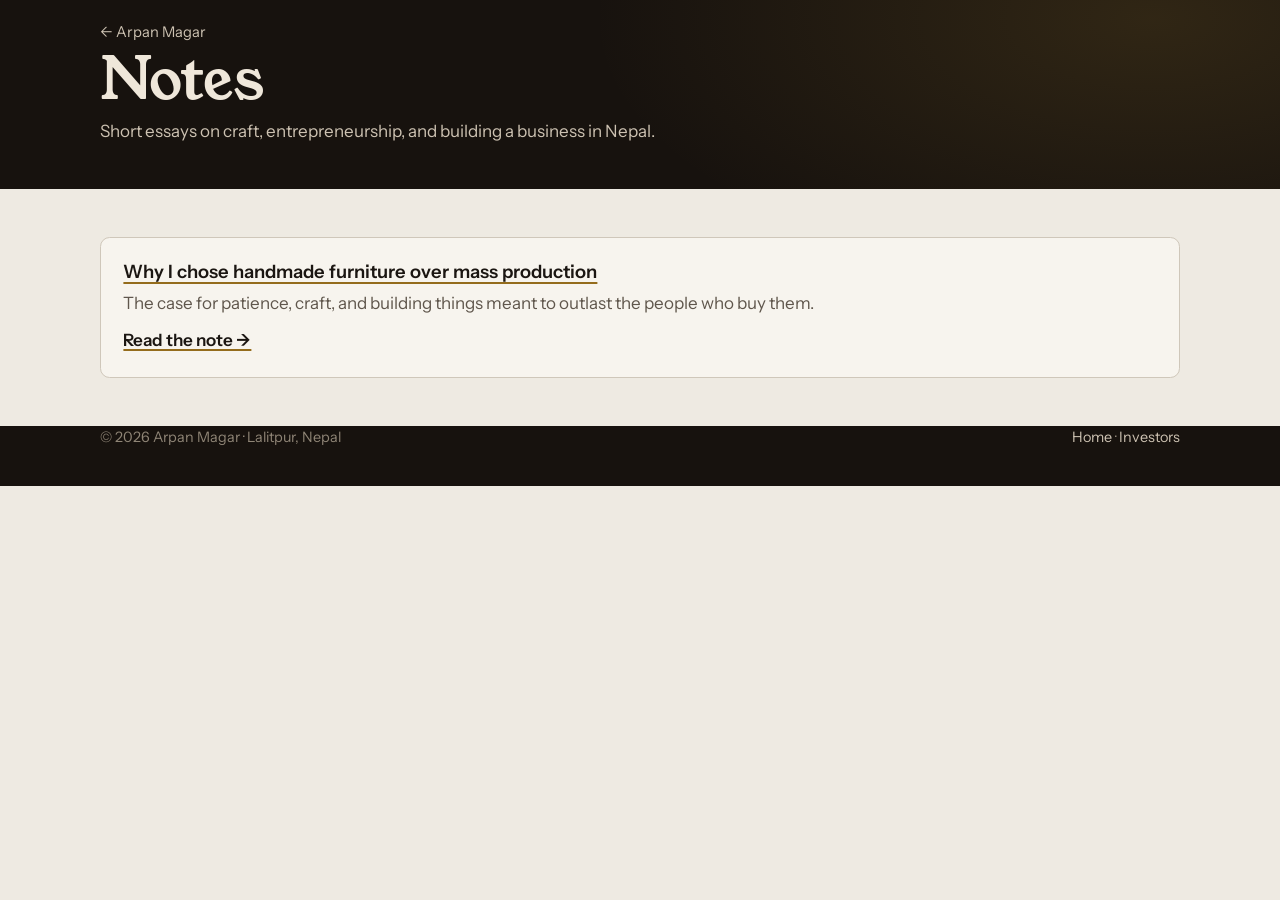
==== notes/index.html @ bc90a12a "Add investor page, Notes hub + first essay, 404 page; link from home; update sitemap and README" ====
<!DOCTYPE html>
<html lang="en">
<head>
<meta charset="utf-8">
<meta name="viewport" content="width=device-width, initial-scale=1, viewport-fit=cover">
<title>Notes · Arpan Magar</title>
<meta name="description" content="Essays by Arpan Magar, founder of Jarghaa Furniture, on craft, entrepreneurship, and building a business in Nepal.">
<link rel="canonical" href="https://jarghaa.github.io/Jarghaa-portfolio/notes/">
<meta property="og:type" content="website">
<meta property="og:title" content="Notes · Arpan Magar">
<meta property="og:description" content="Essays on craft, entrepreneurship, and building a business in Nepal.">
<meta property="og:url" content="https://jarghaa.github.io/Jarghaa-portfolio/notes/">
<meta name="theme-color" content="#17120E">
<link rel="icon" href="data:image/svg+xml,%3Csvg xmlns='http://www.w3.org/2000/svg' viewBox='0 0 64 64'%3E%3Crect width='64' height='64' rx='12' fill='%2317120E'/%3E%3Ctext x='32' y='44' font-family='Georgia,serif' font-size='34' fill='%23D2A94C' text-anchor='middle'%3EAM%3C/text%3E%3C/svg%3E">
<link rel="preconnect" href="https://fonts.googleapis.com">
<link rel="preconnect" href="https://fonts.gstatic.com" crossorigin>
<link href="https://fonts.googleapis.com/css2?family=Young+Serif&family=Instrument+Sans:wght@400;500;600&display=swap" rel="stylesheet">
<link rel="stylesheet" href="../assets/theme.css">
</head>
<body>
<header class="page-head">
  <div class="wrap">
    <p class="crumbs"><a href="../">&larr; Arpan Magar</a></p>
    <h1>Notes</h1>
    <p>Short essays on craft, entrepreneurship, and building a business in Nepal.</p>
  </div>
</header>
<main class="wrap" style="padding-top:3rem;padding-bottom:3rem">
  <ul class="post-list">
    <li>
      <h3><a href="why-handmade.html">Why I chose handmade furniture over mass production</a></h3>
      <p>The case for patience, craft, and building things meant to outlast the people who buy them.</p>
      <a href="why-handmade.html">Read the note &rarr;</a>
    </li>
  </ul>
</main>
<footer>
  <div class="wrap">
    <span>© <span id="year">2025</span> Arpan Magar · Lalitpur, Nepal</span>
    <span><a href="../">Home</a> · <a href="../invest.html">Investors</a></span>
  </div>
</footer>
<script>document.getElementById('year').textContent=new Date().getFullYear();</script>
</body>
</html>
---- assets/theme.css ----
/* Arpan Magar — portfolio theme */
:root{
  --bg:#EEEAE2;--ink:#1B1612;--mute:#5F564C;--line:#CFC7BA;--card:#F7F4EE;
  --brass:#946C1C;--wood:#6B4429;--dk:#17120E;--dk-ink:#EFE7DA;
  --serif:"Young Serif",Georgia,"Times New Roman",serif;
  --sans:"Instrument Sans",system-ui,-apple-system,"Segoe UI",sans-serif;
}
@media (prefers-color-scheme:dark){:root:not([data-theme="light"]){
  --bg:#100D0A;--ink:#EDE6DA;--mute:#A89E91;--line:#2E2720;--card:#1A1510;--brass:#D2A94C;
}}
:root[data-theme="dark"]{--bg:#100D0A;--ink:#EDE6DA;--mute:#A89E91;--line:#2E2720;--card:#1A1510;--brass:#D2A94C}
*,*::before,*::after{box-sizing:border-box}
html{height:100%;scroll-behavior:smooth;scroll-padding-top:1rem;-webkit-text-size-adjust:100%}
body{margin:0;min-height:100%;background:var(--bg);color:var(--ink);
  font:400 1.0625rem/1.65 var(--sans);
  padding-top:env(safe-area-inset-top,0px);padding-bottom:env(safe-area-inset-bottom,0px)}
a{color:inherit}
img{max-width:100%;display:block}
:focus-visible{outline:3px solid var(--brass);outline-offset:3px}
.wrap{max-width:70rem;margin:0 auto;padding:0 1.25rem}

/* Hero */
.hero{background:var(--dk);color:var(--dk-ink);
  background-image:radial-gradient(60rem 30rem at 85% 40%,rgba(194,153,58,.16),transparent 70%)}
.bar{display:flex;justify-content:space-between;align-items:center;gap:1rem;padding:1.25rem 0;flex-wrap:wrap}
.bar strong{font:400 1.1rem var(--serif)}
.bar nav{display:flex;gap:1.4rem;font-size:.95rem;flex-wrap:wrap}
.bar nav a{text-decoration:none;opacity:.75}
.bar nav a:hover{opacity:1}
.hero-grid{display:grid;grid-template-columns:1.15fr .85fr;gap:2rem;align-items:center;padding:3rem 0 4.5rem}
h1{font:400 clamp(3rem,9vw,6.6rem)/.98 var(--serif);margin:0 0 1.25rem;letter-spacing:-.015em}
.tagline{font:400 1.15rem/1.5 var(--serif);color:#D9A94C;margin:0 0 1rem;letter-spacing:.01em}
.sub{font-size:1.2rem;max-width:32rem;margin:0 0 2rem;color:#CDC2B2}
.btns{display:flex;flex-wrap:wrap;gap:.8rem}
.btn{display:inline-block;padding:.75rem 1.4rem;border-radius:.4rem;text-decoration:none;
  font-weight:600;border:2px solid #D2A94C;transition:transform .15s ease,background .15s ease}
.btn.main{background:#D2A94C;color:#17120E}
.btn.alt{color:var(--dk-ink)}
.btn:hover{transform:translateY(-2px)}
.joint{width:100%;height:auto;overflow:visible}
.joint .a{animation:slideA 1.6s .3s cubic-bezier(.2,.8,.2,1) both}
.joint .b{animation:slideB 1.6s .3s cubic-bezier(.2,.8,.2,1) both}
@keyframes slideA{from{transform:translateX(-70px);opacity:0}to{transform:none;opacity:1}}
@keyframes slideB{from{transform:translateX(70px);opacity:0}to{transform:none;opacity:1}}

/* Sections */
section{padding:4.5rem 0}
.section-alt{background:var(--card)}
h2{font:400 clamp(1.9rem,4vw,2.8rem)/1.12 var(--serif);margin:0 0 1.5rem}
h3{font:600 1.15rem var(--sans);margin:0}
.lede{font-size:1.15rem;color:var(--mute);max-width:44rem;margin:0 0 2rem}

/* About / story */
.feature{display:grid;grid-template-columns:1fr 1fr;gap:3rem;align-items:start}
.feature p{margin:0 0 1rem;max-width:34rem}
.facts{margin:0;padding:1.75rem;background:var(--card);border:1px solid var(--line);
  border-radius:.6rem;display:grid;gap:1.1rem}
section.section-alt .facts{background:var(--bg)}
.facts dt{font-size:.9rem;color:var(--mute)}
.facts dd{margin:0;font:400 1.3rem var(--serif)}
.facts a{text-decoration-color:var(--brass);text-decoration-thickness:2px;text-underline-offset:.2em}

/* Stats */
.stats{display:grid;grid-template-columns:repeat(4,1fr);gap:1.25rem;margin:0;padding:0;list-style:none}
.stats .num{display:block;font:400 clamp(2rem,4vw,3rem)/1 var(--serif);color:var(--brass)}
.stats .lbl{display:block;font-size:.95rem;color:var(--mute);margin-top:.4rem}

/* Gallery */
.gallery{display:grid;grid-template-columns:repeat(3,1fr);gap:1rem;margin:2rem 0 0}
.gallery figure{margin:0;border:1px solid var(--line);border-radius:.6rem;overflow:hidden;background:var(--bg)}
.gallery img{aspect-ratio:4/3;object-fit:cover;width:100%}
.gallery figcaption{padding:.6rem .8rem;font-size:.88rem;color:var(--mute)}

/* Cards (services) */
.cards{display:grid;grid-template-columns:repeat(3,1fr);gap:1.5rem}
.card{background:var(--bg);border:1px solid var(--line);border-radius:.6rem;padding:1.6rem}
section:not(.section-alt) .card{background:var(--card)}
.card h3{margin-bottom:.5rem}
.card p{margin:0;color:var(--mute);font-size:.98rem}

/* Timeline */
.timeline{list-style:none;margin:0;padding:0;border-left:2px solid var(--line)}
.timeline li{position:relative;padding:0 0 2rem 1.6rem;max-width:44rem}
.timeline li::before{content:"";position:absolute;left:-8px;top:.5rem;width:14px;height:14px;
  border-radius:50%;background:var(--bg);border:3px solid var(--brass)}
.timeline li.now::before{background:var(--brass)}
.timeline h3{font:600 1.1rem var(--sans);margin:0}
.timeline .org{color:var(--brass);font-weight:600}
.timeline .when{display:block;color:var(--mute);font-size:.92rem;margin:.1rem 0 .4rem}
.timeline p{margin:0;color:var(--mute);max-width:40rem}

/* Skills */
.skills{display:flex;flex-wrap:wrap;gap:.6rem;padding:0;margin:0;list-style:none}
.skills li{background:var(--card);border:1px solid var(--line);border-radius:.4rem;padding:.45rem 1rem}
section.section-alt .skills li{background:var(--bg)}

/* Testimonials */
.quotes{display:grid;grid-template-columns:repeat(3,1fr);gap:1.5rem}
.quote{background:var(--card);border:1px solid var(--line);border-radius:.6rem;padding:1.6rem;margin:0}
section.section-alt .quote{background:var(--bg)}
.quote blockquote{margin:0 0 1rem;font:400 1.1rem/1.5 var(--serif)}
.quote figcaption{font-size:.9rem;color:var(--mute)}

/* Invest band */
.invest{background:var(--dk);color:var(--dk-ink);
  background-image:radial-gradient(50rem 24rem at 15% 20%,rgba(194,153,58,.18),transparent 70%)}
.invest h2{color:var(--dk-ink)}
.invest p{color:#CDC2B2;max-width:44rem}
.invest .points{margin:1.5rem 0 2rem;padding:0;list-style:none;display:grid;gap:.6rem;max-width:44rem}
.invest .points li{padding-left:1.6rem;position:relative}
.invest .points li::before{content:"";position:absolute;left:0;top:.6em;width:.7rem;height:.7rem;
  border-radius:2px;background:var(--brass)}

/* Contact + form */
.contact{background:var(--dk);color:var(--dk-ink)}
.contact h2{margin-bottom:.75rem}
.contact p{margin:0 0 1.75rem;color:#CDC2B2;max-width:32rem}
.contact-grid{display:grid;grid-template-columns:1fr 1fr;gap:2.5rem;align-items:start}
.form{display:grid;gap:1rem}
.form label{font-size:.9rem;color:#CDC2B2;display:grid;gap:.35rem}
.form input,.form textarea{font:inherit;padding:.7rem .8rem;border-radius:.4rem;border:1px solid #4A4034;
  background:#221C15;color:var(--dk-ink)}
.form textarea{min-height:7rem;resize:vertical}
.form button{justify-self:start;cursor:pointer}

/* Footer */
footer{background:var(--dk);color:#8F8576;font-size:.9rem;padding:0 0 2.25rem}
footer .wrap{display:flex;justify-content:space-between;gap:1rem;flex-wrap:wrap}
footer a{color:#CDC2B2;text-decoration:none}
footer a:hover{text-decoration:underline}

/* Subpages */
.page-head{background:var(--dk);color:var(--dk-ink);padding:1.25rem 0 2.75rem;
  background-image:radial-gradient(50rem 24rem at 90% 10%,rgba(194,153,58,.15),transparent 70%)}
.page-head h1{font-size:clamp(2.2rem,5vw,3.6rem);margin:.5rem 0 .5rem}
.page-head p{color:#CDC2B2;max-width:44rem;margin:0}
.prose{max-width:44rem}
.prose h2{margin-top:2.75rem}
.prose h3{margin-top:1.75rem}
.prose .meta{color:var(--mute);font-size:.92rem;margin:0 0 2rem}
.prose p,.prose li{max-width:44rem}
.prose blockquote{margin:1.5rem 0;padding-left:1.2rem;border-left:3px solid var(--brass);
  font:400 1.15rem/1.5 var(--serif)}
.post-list{list-style:none;padding:0;margin:0;display:grid;gap:1.25rem}
.post-list li{border:1px solid var(--line);border-radius:.6rem;padding:1.4rem;background:var(--card)}
.post-list h3{margin-bottom:.35rem}
.post-list p{margin:0 0 .6rem;color:var(--mute)}
.post-list a{font-weight:600;text-decoration-color:var(--brass);text-decoration-thickness:2px;text-underline-offset:.2em}
.crumbs{font-size:.92rem;margin:0 0 .5rem}
.crumbs a{color:#CDC2B2;text-decoration:none}
.crumbs a:hover{text-decoration:underline}
.share{display:flex;gap:.6rem;flex-wrap:wrap;align-items:center;margin-top:2rem}
.share span{font-size:.9rem;color:var(--mute)}

/* Utilities */
.skip{position:absolute;left:-999px}
.skip:focus{left:1rem;top:1rem;z-index:10;background:var(--brass);color:#17120E;padding:.6rem 1rem;border-radius:.4rem}
.todo{border-left:3px solid var(--brass);background:rgba(148,108,28,.08);padding:.6rem .9rem;border-radius:.3rem;
  font-size:.88rem;color:var(--mute);margin-top:1rem}

/* Responsive */
@media (max-width:900px){
  .stats{grid-template-columns:repeat(2,1fr)}
  .cards,.quotes,.gallery{grid-template-columns:1fr 1fr}
}
@media (max-width:780px){
  .hero-grid,.feature,.contact-grid{grid-template-columns:1fr}
  .hero-grid{padding-bottom:3rem}
  .joint{max-width:22rem}
  .feature{gap:2rem}
}
@media (max-width:560px){
  .cards,.quotes,.gallery,.stats{grid-template-columns:1fr}
}
@media (prefers-reduced-motion:reduce){
  html{scroll-behavior:auto}
  .joint .a,.joint .b{animation:none}
  .btn:hover{transform:none}
}
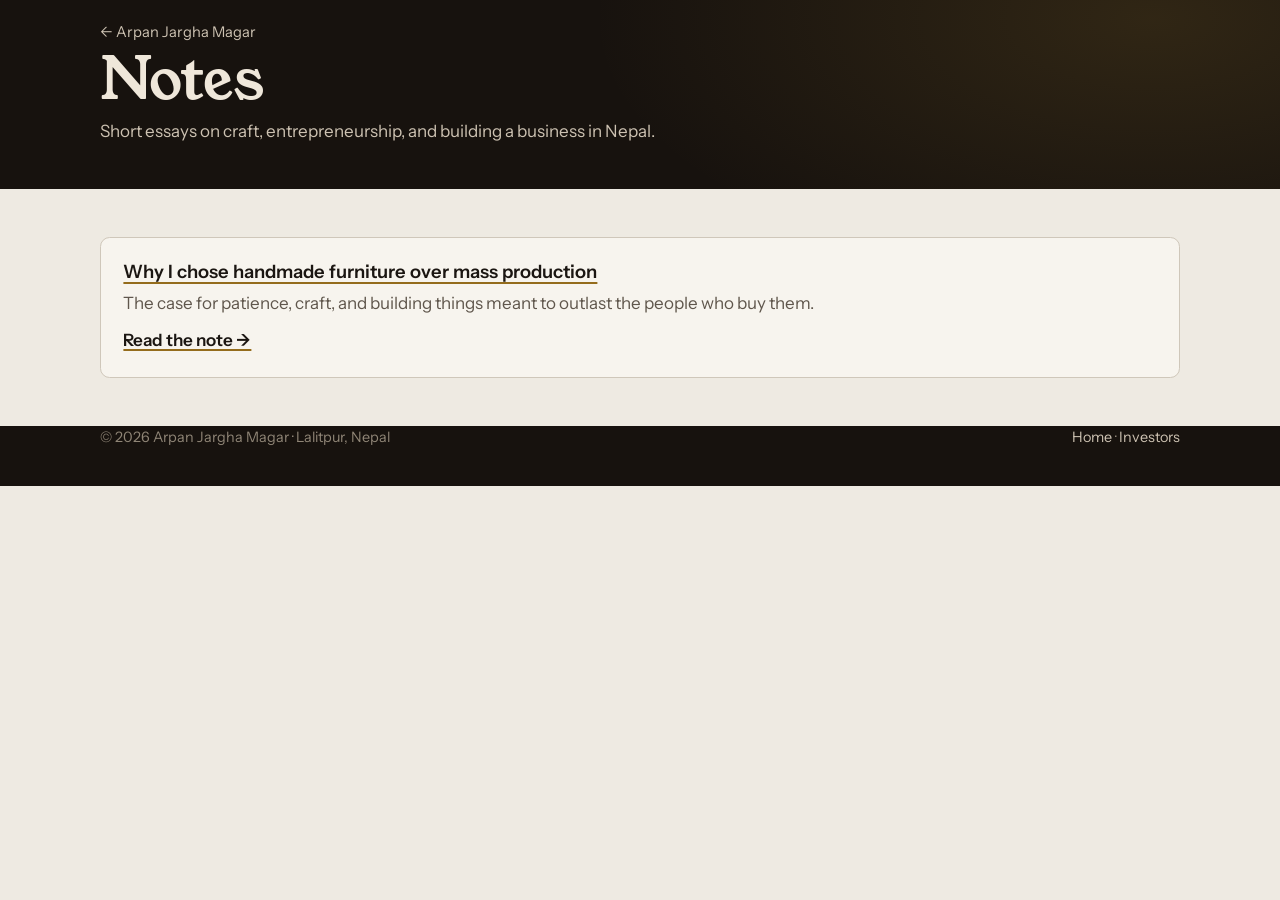
==== commit b96221b2: "Use real name (Arpan Jargha Magar) and email; add headshot hero slot with fallback; add WhatsApp but" ====
--- a/notes/index.html
+++ b/notes/index.html
@@ -3,11 +3,11 @@
 <head>
 <meta charset="utf-8">
 <meta name="viewport" content="width=device-width, initial-scale=1, viewport-fit=cover">
-<title>Notes · Arpan Magar</title>
-<meta name="description" content="Essays by Arpan Magar, founder of Jarghaa Furniture, on craft, entrepreneurship, and building a business in Nepal.">
+<title>Notes · Arpan Jargha Magar</title>
+<meta name="description" content="Essays by Arpan Jargha Magar, founder of Jarghaa Furniture, on craft, entrepreneurship, and building a business in Nepal.">
 <link rel="canonical" href="https://jarghaa.github.io/Jarghaa-portfolio/notes/">
 <meta property="og:type" content="website">
-<meta property="og:title" content="Notes · Arpan Magar">
+<meta property="og:title" content="Notes · Arpan Jargha Magar">
 <meta property="og:description" content="Essays on craft, entrepreneurship, and building a business in Nepal.">
 <meta property="og:url" content="https://jarghaa.github.io/Jarghaa-portfolio/notes/">
 <meta name="theme-color" content="#17120E">
@@ -20,7 +20,7 @@
 <body>
 <header class="page-head">
   <div class="wrap">
-    <p class="crumbs"><a href="../">&larr; Arpan Magar</a></p>
+    <p class="crumbs"><a href="../">&larr; Arpan Jargha Magar</a></p>
     <h1>Notes</h1>
     <p>Short essays on craft, entrepreneurship, and building a business in Nepal.</p>
   </div>
@@ -36,7 +36,7 @@
 </main>
 <footer>
   <div class="wrap">
-    <span>© <span id="year">2025</span> Arpan Magar · Lalitpur, Nepal</span>
+    <span>© <span id="year">2025</span> Arpan Jargha Magar · Lalitpur, Nepal</span>
     <span><a href="../">Home</a> · <a href="../invest.html">Investors</a></span>
   </div>
 </footer>
--- a/assets/theme.css
+++ b/assets/theme.css
@@ -28,7 +28,10 @@
 .bar nav a{text-decoration:none;opacity:.75}
 .bar nav a:hover{opacity:1}
 .hero-grid{display:grid;grid-template-columns:1.15fr .85fr;gap:2rem;align-items:center;padding:3rem 0 4.5rem}
-h1{font:400 clamp(3rem,9vw,6.6rem)/.98 var(--serif);margin:0 0 1.25rem;letter-spacing:-.015em}
+h1{font:400 clamp(2.6rem,7vw,5rem)/.98 var(--serif);margin:0 0 1.25rem;letter-spacing:-.015em}
+.portrait{margin:0}
+.portrait img{width:100%;aspect-ratio:1/1;object-fit:cover;border-radius:.75rem;
+  border:1px solid rgba(210,169,76,.45);box-shadow:0 20px 50px rgba(0,0,0,.35)}
 .tagline{font:400 1.15rem/1.5 var(--serif);color:#D9A94C;margin:0 0 1rem;letter-spacing:.01em}
 .sub{font-size:1.2rem;max-width:32rem;margin:0 0 2rem;color:#CDC2B2}
 .btns{display:flex;flex-wrap:wrap;gap:.8rem}
@@ -36,6 +39,7 @@
   font-weight:600;border:2px solid #D2A94C;transition:transform .15s ease,background .15s ease}
 .btn.main{background:#D2A94C;color:#17120E}
 .btn.alt{color:var(--dk-ink)}
+.btn.wa{background:#25D366;border-color:#25D366;color:#08281A}
 .btn:hover{transform:translateY(-2px)}
 .joint{width:100%;height:auto;overflow:visible}
 .joint .a{animation:slideA 1.6s .3s cubic-bezier(.2,.8,.2,1) both}
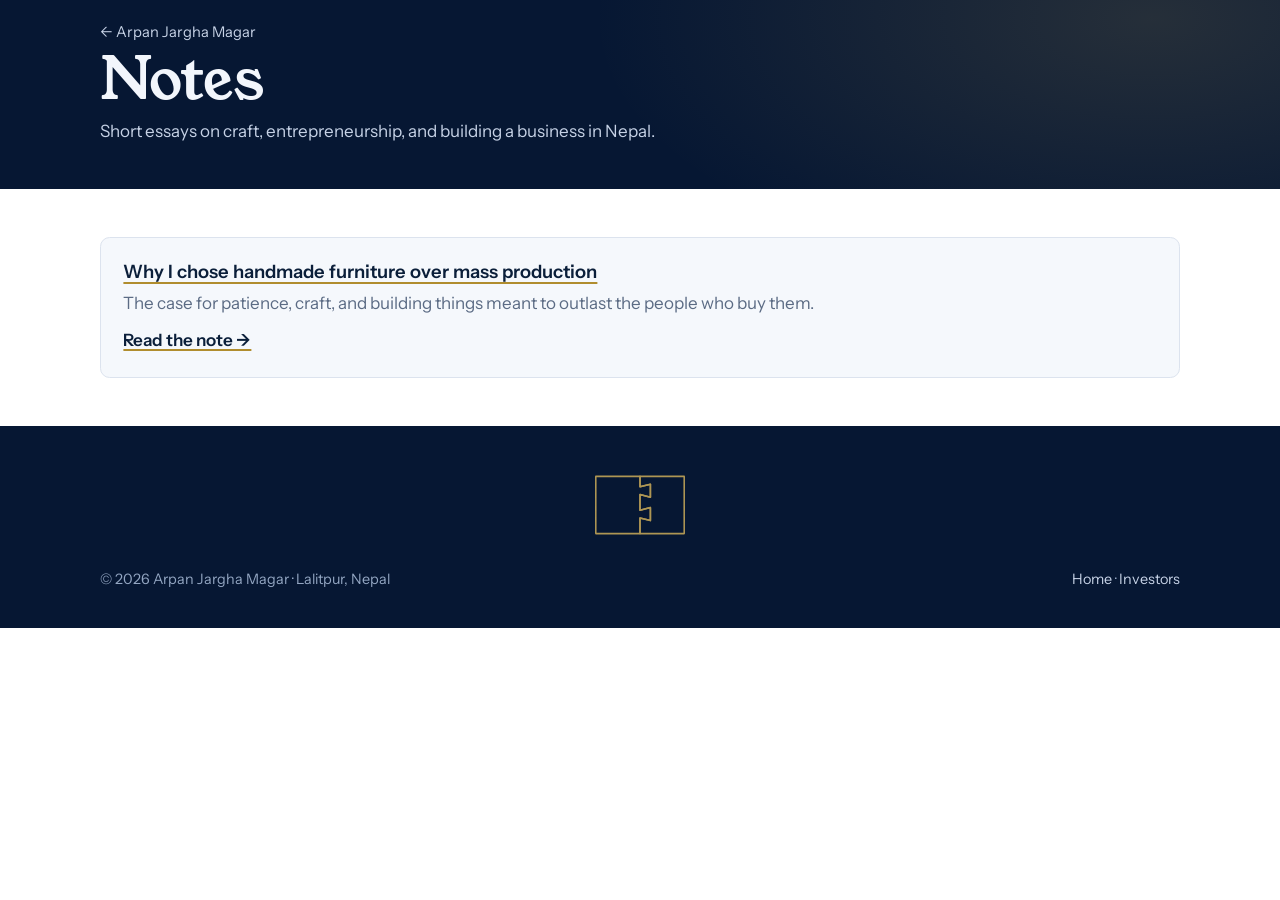
==== commit 794b20e0: "Navy/white/gold theme; move headshot to assets/images; shrink hero portrait; relocate dovetail mark " ====
--- a/notes/index.html
+++ b/notes/index.html
@@ -10,8 +10,8 @@
 <meta property="og:title" content="Notes · Arpan Jargha Magar">
 <meta property="og:description" content="Essays on craft, entrepreneurship, and building a business in Nepal.">
 <meta property="og:url" content="https://jarghaa.github.io/Jarghaa-portfolio/notes/">
-<meta name="theme-color" content="#17120E">
-<link rel="icon" href="data:image/svg+xml,%3Csvg xmlns='http://www.w3.org/2000/svg' viewBox='0 0 64 64'%3E%3Crect width='64' height='64' rx='12' fill='%2317120E'/%3E%3Ctext x='32' y='44' font-family='Georgia,serif' font-size='34' fill='%23D2A94C' text-anchor='middle'%3EAM%3C/text%3E%3C/svg%3E">
+<meta name="theme-color" content="#0B2447">
+<link rel="icon" href="data:image/svg+xml,%3Csvg xmlns='http://www.w3.org/2000/svg' viewBox='0 0 64 64'%3E%3Crect width='64' height='64' rx='12' fill='%230B2447'/%3E%3Ctext x='32' y='44' font-family='Georgia,serif' font-size='34' fill='%23D9B65C' text-anchor='middle'%3EAM%3C/text%3E%3C/svg%3E">
 <link rel="preconnect" href="https://fonts.googleapis.com">
 <link rel="preconnect" href="https://fonts.gstatic.com" crossorigin>
 <link href="https://fonts.googleapis.com/css2?family=Young+Serif&family=Instrument+Sans:wght@400;500;600&display=swap" rel="stylesheet">
@@ -36,8 +36,16 @@
 </main>
 <footer>
   <div class="wrap">
-    <span>© <span id="year">2025</span> Arpan Jargha Magar · Lalitpur, Nepal</span>
+    <div class="foot-top">
+      <svg class="brandmark" viewBox="0 0 400 300" role="img" aria-label="Jarghaa dovetail joint mark">
+        <path d="M30 40H200V80L240 70V120L200 110V170L240 160V210L200 200V260H30Z" fill="none" stroke="#D9B65C" stroke-width="6" stroke-linejoin="round"/>
+        <path d="M200 40V80L240 70V120L200 110V170L240 160V210L200 200V260H370V40Z" fill="none" stroke="#D9B65C" stroke-width="6" stroke-linejoin="round"/>
+      </svg>
+    </div>
+    <div class="foot-bottom">
+      <span>© <span id="year">2025</span> Arpan Jargha Magar · Lalitpur, Nepal</span>
     <span><a href="../">Home</a> · <a href="../invest.html">Investors</a></span>
+    </div>
   </div>
 </footer>
 <script>document.getElementById('year').textContent=new Date().getFullYear();</script>
--- a/assets/theme.css
+++ b/assets/theme.css
@@ -1,14 +1,18 @@
-/* Arpan Magar — portfolio theme */
+/* Arpan Jargha Magar — portfolio theme: Navy · Crisp White · Gold */
 :root{
-  --bg:#EEEAE2;--ink:#1B1612;--mute:#5F564C;--line:#CFC7BA;--card:#F7F4EE;
-  --brass:#946C1C;--wood:#6B4429;--dk:#17120E;--dk-ink:#EFE7DA;
+  --bg:#FFFFFF;--ink:#0B1F3A;--mute:#5B6B84;--line:#DCE3EE;--card:#F5F8FC;
+  --navy:#0B2447;--navy-deep:#061733;
+  --gold:#B08D2E;--gold-soft:#D9B65C;
+  --brass:var(--gold);
+  --dk:var(--navy-deep);--dk-ink:#F2F6FC;
   --serif:"Young Serif",Georgia,"Times New Roman",serif;
   --sans:"Instrument Sans",system-ui,-apple-system,"Segoe UI",sans-serif;
 }
 @media (prefers-color-scheme:dark){:root:not([data-theme="light"]){
-  --bg:#100D0A;--ink:#EDE6DA;--mute:#A89E91;--line:#2E2720;--card:#1A1510;--brass:#D2A94C;
+  --bg:#071628;--ink:#EAF0FA;--mute:#9FB0C8;--line:#1D3457;--card:#0E2444;
+  --gold:#E4C56A;--brass:var(--gold);--dk:#04101F;--dk-ink:#EAF0FA;
 }}
-:root[data-theme="dark"]{--bg:#100D0A;--ink:#EDE6DA;--mute:#A89E91;--line:#2E2720;--card:#1A1510;--brass:#D2A94C}
+:root[data-theme="dark"]{--bg:#071628;--ink:#EAF0FA;--mute:#9FB0C8;--line:#1D3457;--card:#0E2444;--gold:#E4C56A;--brass:var(--gold);--dk:#04101F;--dk-ink:#EAF0FA}
 *,*::before,*::after{box-sizing:border-box}
 html{height:100%;scroll-behavior:smooth;scroll-padding-top:1rem;-webkit-text-size-adjust:100%}
 body{margin:0;min-height:100%;background:var(--bg);color:var(--ink);
@@ -16,36 +20,31 @@
   padding-top:env(safe-area-inset-top,0px);padding-bottom:env(safe-area-inset-bottom,0px)}
 a{color:inherit}
 img{max-width:100%;display:block}
-:focus-visible{outline:3px solid var(--brass);outline-offset:3px}
+:focus-visible{outline:3px solid var(--gold);outline-offset:3px}
 .wrap{max-width:70rem;margin:0 auto;padding:0 1.25rem}
 
 /* Hero */
 .hero{background:var(--dk);color:var(--dk-ink);
-  background-image:radial-gradient(60rem 30rem at 85% 40%,rgba(194,153,58,.16),transparent 70%)}
+  background-image:radial-gradient(60rem 30rem at 85% 40%,rgba(217,182,92,.16),transparent 70%)}
 .bar{display:flex;justify-content:space-between;align-items:center;gap:1rem;padding:1.25rem 0;flex-wrap:wrap}
 .bar strong{font:400 1.1rem var(--serif)}
 .bar nav{display:flex;gap:1.4rem;font-size:.95rem;flex-wrap:wrap}
-.bar nav a{text-decoration:none;opacity:.75}
+.bar nav a{text-decoration:none;opacity:.78}
 .bar nav a:hover{opacity:1}
-.hero-grid{display:grid;grid-template-columns:1.15fr .85fr;gap:2rem;align-items:center;padding:3rem 0 4.5rem}
+.hero-grid{display:grid;grid-template-columns:1.2fr .8fr;gap:2.5rem;align-items:center;padding:3rem 0 4.5rem}
 h1{font:400 clamp(2.6rem,7vw,5rem)/.98 var(--serif);margin:0 0 1.25rem;letter-spacing:-.015em}
-.portrait{margin:0}
-.portrait img{width:100%;aspect-ratio:1/1;object-fit:cover;border-radius:.75rem;
-  border:1px solid rgba(210,169,76,.45);box-shadow:0 20px 50px rgba(0,0,0,.35)}
-.tagline{font:400 1.15rem/1.5 var(--serif);color:#D9A94C;margin:0 0 1rem;letter-spacing:.01em}
-.sub{font-size:1.2rem;max-width:32rem;margin:0 0 2rem;color:#CDC2B2}
+.tagline{font:400 1.15rem/1.5 var(--serif);color:var(--gold-soft);margin:0 0 1rem;letter-spacing:.01em}
+.sub{font-size:1.2rem;max-width:32rem;margin:0 0 2rem;color:#C6D2E6}
 .btns{display:flex;flex-wrap:wrap;gap:.8rem}
 .btn{display:inline-block;padding:.75rem 1.4rem;border-radius:.4rem;text-decoration:none;
-  font-weight:600;border:2px solid #D2A94C;transition:transform .15s ease,background .15s ease}
-.btn.main{background:#D2A94C;color:#17120E}
+  font-weight:600;border:2px solid var(--gold);transition:transform .15s ease,background .15s ease}
+.btn.main{background:var(--gold);color:#0B1F3A}
 .btn.alt{color:var(--dk-ink)}
 .btn.wa{background:#25D366;border-color:#25D366;color:#08281A}
 .btn:hover{transform:translateY(-2px)}
-.joint{width:100%;height:auto;overflow:visible}
-.joint .a{animation:slideA 1.6s .3s cubic-bezier(.2,.8,.2,1) both}
-.joint .b{animation:slideB 1.6s .3s cubic-bezier(.2,.8,.2,1) both}
-@keyframes slideA{from{transform:translateX(-70px);opacity:0}to{transform:none;opacity:1}}
-@keyframes slideB{from{transform:translateX(70px);opacity:0}to{transform:none;opacity:1}}
+.portrait{margin:0;display:flex;justify-content:center}
+.portrait img{width:100%;max-width:19rem;aspect-ratio:1/1;object-fit:cover;border-radius:1rem;
+  border:1px solid rgba(176,141,46,.55);box-shadow:0 20px 50px rgba(0,0,0,.45)}
 
 /* Sections */
 section{padding:4.5rem 0}
@@ -62,11 +61,11 @@
 section.section-alt .facts{background:var(--bg)}
 .facts dt{font-size:.9rem;color:var(--mute)}
 .facts dd{margin:0;font:400 1.3rem var(--serif)}
-.facts a{text-decoration-color:var(--brass);text-decoration-thickness:2px;text-underline-offset:.2em}
+.facts a{text-decoration-color:var(--gold);text-decoration-thickness:2px;text-underline-offset:.2em}
 
 /* Stats */
 .stats{display:grid;grid-template-columns:repeat(4,1fr);gap:1.25rem;margin:0;padding:0;list-style:none}
-.stats .num{display:block;font:400 clamp(2rem,4vw,3rem)/1 var(--serif);color:var(--brass)}
+.stats .num{display:block;font:400 clamp(2rem,4vw,3rem)/1 var(--serif);color:var(--gold)}
 .stats .lbl{display:block;font-size:.95rem;color:var(--mute);margin-top:.4rem}
 
 /* Gallery */
@@ -75,7 +74,7 @@
 .gallery img{aspect-ratio:4/3;object-fit:cover;width:100%}
 .gallery figcaption{padding:.6rem .8rem;font-size:.88rem;color:var(--mute)}
 
-/* Cards (services) */
+/* Cards */
 .cards{display:grid;grid-template-columns:repeat(3,1fr);gap:1.5rem}
 .card{background:var(--bg);border:1px solid var(--line);border-radius:.6rem;padding:1.6rem}
 section:not(.section-alt) .card{background:var(--card)}
@@ -86,10 +85,10 @@
 .timeline{list-style:none;margin:0;padding:0;border-left:2px solid var(--line)}
 .timeline li{position:relative;padding:0 0 2rem 1.6rem;max-width:44rem}
 .timeline li::before{content:"";position:absolute;left:-8px;top:.5rem;width:14px;height:14px;
-  border-radius:50%;background:var(--bg);border:3px solid var(--brass)}
-.timeline li.now::before{background:var(--brass)}
+  border-radius:50%;background:var(--bg);border:3px solid var(--gold)}
+.timeline li.now::before{background:var(--gold)}
 .timeline h3{font:600 1.1rem var(--sans);margin:0}
-.timeline .org{color:var(--brass);font-weight:600}
+.timeline .org{color:var(--gold);font-weight:600}
 .timeline .when{display:block;color:var(--mute);font-size:.92rem;margin:.1rem 0 .4rem}
 .timeline p{margin:0;color:var(--mute);max-width:40rem}
 
@@ -107,59 +106,64 @@
 
 /* Invest band */
 .invest{background:var(--dk);color:var(--dk-ink);
-  background-image:radial-gradient(50rem 24rem at 15% 20%,rgba(194,153,58,.18),transparent 70%)}
+  background-image:radial-gradient(50rem 24rem at 15% 20%,rgba(217,182,92,.18),transparent 70%)}
 .invest h2{color:var(--dk-ink)}
-.invest p{color:#CDC2B2;max-width:44rem}
+.invest p{color:#C6D2E6;max-width:44rem}
 .invest .points{margin:1.5rem 0 2rem;padding:0;list-style:none;display:grid;gap:.6rem;max-width:44rem}
 .invest .points li{padding-left:1.6rem;position:relative}
 .invest .points li::before{content:"";position:absolute;left:0;top:.6em;width:.7rem;height:.7rem;
-  border-radius:2px;background:var(--brass)}
+  border-radius:2px;background:var(--gold)}
+
 
 /* Contact + form */
 .contact{background:var(--dk);color:var(--dk-ink)}
 .contact h2{margin-bottom:.75rem}
-.contact p{margin:0 0 1.75rem;color:#CDC2B2;max-width:32rem}
+.contact p{margin:0 0 1.75rem;color:#C6D2E6;max-width:32rem}
 .contact-grid{display:grid;grid-template-columns:1fr 1fr;gap:2.5rem;align-items:start}
 .form{display:grid;gap:1rem}
-.form label{font-size:.9rem;color:#CDC2B2;display:grid;gap:.35rem}
-.form input,.form textarea{font:inherit;padding:.7rem .8rem;border-radius:.4rem;border:1px solid #4A4034;
-  background:#221C15;color:var(--dk-ink)}
+.form label{font-size:.9rem;color:#C6D2E6;display:grid;gap:.35rem}
+.form input,.form textarea{font:inherit;padding:.7rem .8rem;border-radius:.4rem;
+  border:1px solid #2E4E7E;background:#0F2A50;color:var(--dk-ink)}
 .form textarea{min-height:7rem;resize:vertical}
 .form button{justify-self:start;cursor:pointer}
+.form .note{font-size:.85rem;color:#9FB0C8;margin:0}
 
 /* Footer */
-footer{background:var(--dk);color:#8F8576;font-size:.9rem;padding:0 0 2.25rem}
-footer .wrap{display:flex;justify-content:space-between;gap:1rem;flex-wrap:wrap}
-footer a{color:#CDC2B2;text-decoration:none}
+footer{background:var(--dk);color:#93A6C2;font-size:.9rem;padding:2.5rem 0 2.25rem}
+footer .wrap{display:block}
+.foot-bottom{display:flex;justify-content:space-between;gap:1rem;flex-wrap:wrap;align-items:center}
+footer a{color:#C6D2E6;text-decoration:none}
 footer a:hover{text-decoration:underline}
+.brandmark{display:block;width:6.5rem;height:auto;margin:0 auto 1.5rem;opacity:.8}
+footer .foot-top{text-align:center;margin-bottom:1.5rem}
 
 /* Subpages */
 .page-head{background:var(--dk);color:var(--dk-ink);padding:1.25rem 0 2.75rem;
-  background-image:radial-gradient(50rem 24rem at 90% 10%,rgba(194,153,58,.15),transparent 70%)}
+  background-image:radial-gradient(50rem 24rem at 90% 10%,rgba(217,182,92,.15),transparent 70%)}
 .page-head h1{font-size:clamp(2.2rem,5vw,3.6rem);margin:.5rem 0 .5rem}
-.page-head p{color:#CDC2B2;max-width:44rem;margin:0}
+.page-head p{color:#C6D2E6;max-width:44rem;margin:0}
 .prose{max-width:44rem}
 .prose h2{margin-top:2.75rem}
 .prose h3{margin-top:1.75rem}
 .prose .meta{color:var(--mute);font-size:.92rem;margin:0 0 2rem}
 .prose p,.prose li{max-width:44rem}
-.prose blockquote{margin:1.5rem 0;padding-left:1.2rem;border-left:3px solid var(--brass);
+.prose blockquote{margin:1.5rem 0;padding-left:1.2rem;border-left:3px solid var(--gold);
   font:400 1.15rem/1.5 var(--serif)}
 .post-list{list-style:none;padding:0;margin:0;display:grid;gap:1.25rem}
 .post-list li{border:1px solid var(--line);border-radius:.6rem;padding:1.4rem;background:var(--card)}
 .post-list h3{margin-bottom:.35rem}
 .post-list p{margin:0 0 .6rem;color:var(--mute)}
-.post-list a{font-weight:600;text-decoration-color:var(--brass);text-decoration-thickness:2px;text-underline-offset:.2em}
+.post-list a{font-weight:600;text-decoration-color:var(--gold);text-decoration-thickness:2px;text-underline-offset:.2em}
 .crumbs{font-size:.92rem;margin:0 0 .5rem}
-.crumbs a{color:#CDC2B2;text-decoration:none}
+.crumbs a{color:#C6D2E6;text-decoration:none}
 .crumbs a:hover{text-decoration:underline}
 .share{display:flex;gap:.6rem;flex-wrap:wrap;align-items:center;margin-top:2rem}
 .share span{font-size:.9rem;color:var(--mute)}
 
 /* Utilities */
 .skip{position:absolute;left:-999px}
-.skip:focus{left:1rem;top:1rem;z-index:10;background:var(--brass);color:#17120E;padding:.6rem 1rem;border-radius:.4rem}
-.todo{border-left:3px solid var(--brass);background:rgba(148,108,28,.08);padding:.6rem .9rem;border-radius:.3rem;
+.skip:focus{left:1rem;top:1rem;z-index:10;background:var(--gold);color:#0B1F3A;padding:.6rem 1rem;border-radius:.4rem}
+.todo{border-left:3px solid var(--gold);background:rgba(176,141,46,.10);padding:.6rem .9rem;border-radius:.3rem;
   font-size:.88rem;color:var(--mute);margin-top:1rem}
 
 /* Responsive */
@@ -170,7 +174,7 @@
 @media (max-width:780px){
   .hero-grid,.feature,.contact-grid{grid-template-columns:1fr}
   .hero-grid{padding-bottom:3rem}
-  .joint{max-width:22rem}
+  .portrait img{max-width:15rem}
   .feature{gap:2rem}
 }
 @media (max-width:560px){
@@ -178,7 +182,6 @@
 }
 @media (prefers-reduced-motion:reduce){
   html{scroll-behavior:auto}
-  .joint .a,.joint .b{animation:none}
   .btn:hover{transform:none}
 }
 
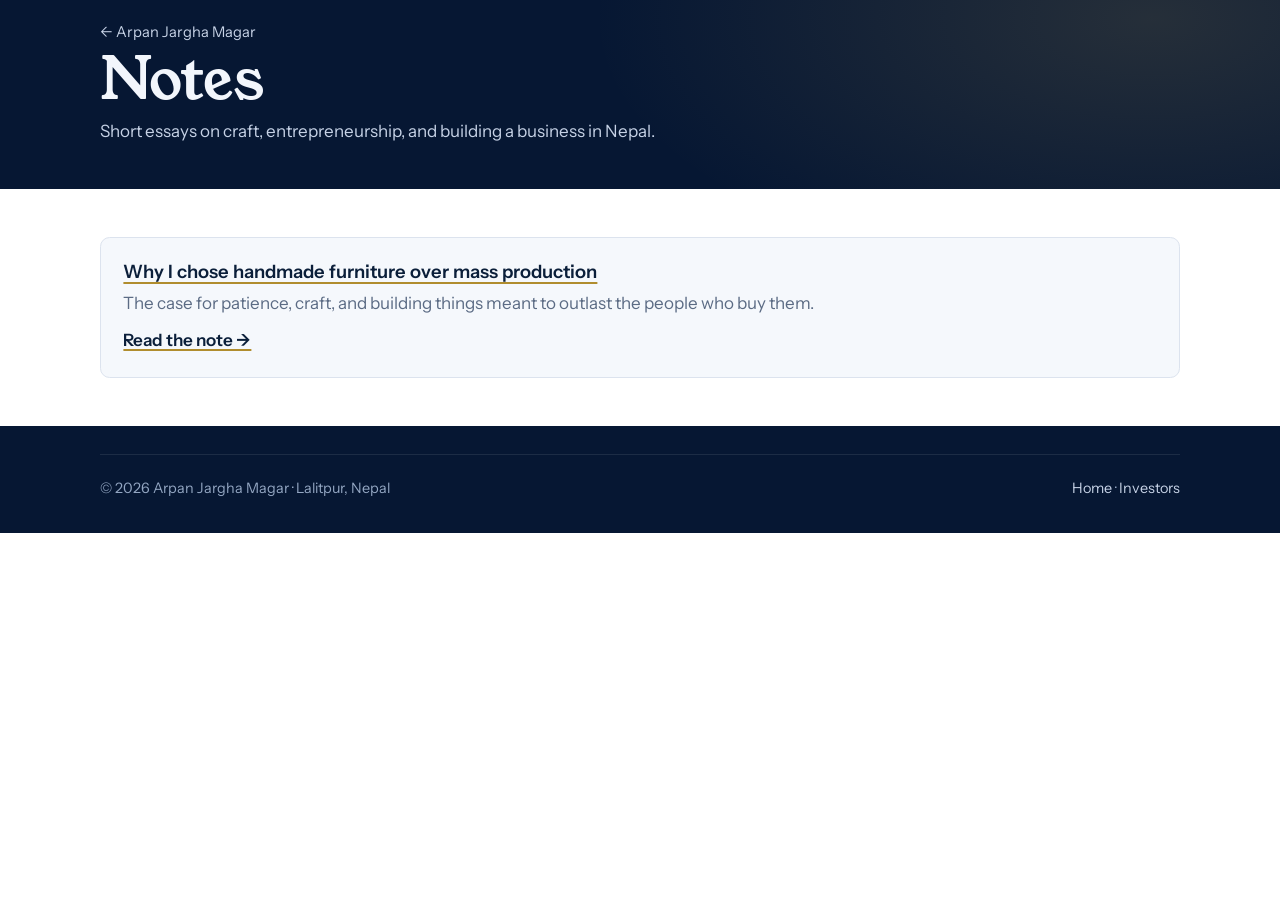
==== commit eb1adcdf: "Cosmetic pass: fix invisible .btn.alt on light backgrounds, replace broken gallery placeholders with" ====
--- a/notes/index.html
+++ b/notes/index.html
@@ -36,12 +36,6 @@
 </main>
 <footer>
   <div class="wrap">
-    <div class="foot-top">
-      <svg class="brandmark" viewBox="0 0 400 300" role="img" aria-label="Jarghaa dovetail joint mark">
-        <path d="M30 40H200V80L240 70V120L200 110V170L240 160V210L200 200V260H30Z" fill="none" stroke="#D9B65C" stroke-width="6" stroke-linejoin="round"/>
-        <path d="M200 40V80L240 70V120L200 110V170L240 160V210L200 200V260H370V40Z" fill="none" stroke="#D9B65C" stroke-width="6" stroke-linejoin="round"/>
-      </svg>
-    </div>
     <div class="foot-bottom">
       <span>© <span id="year">2025</span> Arpan Jargha Magar · Lalitpur, Nepal</span>
     <span><a href="../">Home</a> · <a href="../invest.html">Investors</a></span>
--- a/assets/theme.css
+++ b/assets/theme.css
@@ -31,7 +31,8 @@
 .bar nav{display:flex;gap:1.4rem;font-size:.95rem;flex-wrap:wrap}
 .bar nav a{text-decoration:none;opacity:.78}
 .bar nav a:hover{opacity:1}
-.hero-grid{display:grid;grid-template-columns:1.2fr .8fr;gap:2.5rem;align-items:center;padding:3rem 0 4.5rem}
+.hero-grid{display:block;position:relative;padding:3.5rem 0 4.5rem;min-height:20rem}
+.hero-copy{max-width:calc(100% - 27rem)}
 h1{font:400 clamp(2.6rem,7vw,5rem)/.98 var(--serif);margin:0 0 1.25rem;letter-spacing:-.015em}
 .tagline{font:400 1.15rem/1.5 var(--serif);color:var(--gold-soft);margin:0 0 1rem;letter-spacing:.01em}
 .sub{font-size:1.2rem;max-width:32rem;margin:0 0 2rem;color:#C6D2E6}
@@ -39,12 +40,14 @@
 .btn{display:inline-block;padding:.75rem 1.4rem;border-radius:.4rem;text-decoration:none;
   font-weight:600;border:2px solid var(--gold);transition:transform .15s ease,background .15s ease}
 .btn.main{background:var(--gold);color:#0B1F3A}
-.btn.alt{color:var(--dk-ink)}
+.btn.alt{color:var(--ink)}
+.hero .btn.alt,.invest .btn.alt,.contact .btn.alt{color:var(--dk-ink)}
 .btn.wa{background:#25D366;border-color:#25D366;color:#08281A}
 .btn:hover{transform:translateY(-2px)}
-.portrait{margin:0;display:flex;justify-content:center}
-.portrait img{width:100%;max-width:19rem;aspect-ratio:1/1;object-fit:cover;border-radius:1rem;
-  border:1px solid rgba(176,141,46,.55);box-shadow:0 20px 50px rgba(0,0,0,.45)}
+.portrait{position:absolute;top:calc(50% - 12rem);right:0;margin:0;width:24rem}
+.portrait img{width:100%;height:auto;display:block;mix-blend-mode:screen;
+  -webkit-mask-image:radial-gradient(closest-side at 50% 46%,#000 34%,rgba(0,0,0,.6) 58%,rgba(0,0,0,.22) 80%,transparent 96%);
+  mask-image:radial-gradient(closest-side at 50% 46%,#000 34%,rgba(0,0,0,.6) 58%,rgba(0,0,0,.22) 80%,transparent 96%)}
 
 /* Sections */
 section{padding:4.5rem 0}
@@ -109,9 +112,9 @@
   background-image:radial-gradient(50rem 24rem at 15% 20%,rgba(217,182,92,.18),transparent 70%)}
 .invest h2{color:var(--dk-ink)}
 .invest p{color:#C6D2E6;max-width:44rem}
-.invest .points{margin:1.5rem 0 2rem;padding:0;list-style:none;display:grid;gap:.6rem;max-width:44rem}
-.invest .points li{padding-left:1.6rem;position:relative}
-.invest .points li::before{content:"";position:absolute;left:0;top:.6em;width:.7rem;height:.7rem;
+.points{margin:1.5rem 0 2rem;padding:0;list-style:none;display:grid;gap:.6rem;max-width:44rem}
+.points li{padding-left:1.6rem;position:relative}
+.points li::before{content:"";position:absolute;left:0;top:.6em;width:.7rem;height:.7rem;
   border-radius:2px;background:var(--gold)}
 
 
@@ -129,13 +132,12 @@
 .form .note{font-size:.85rem;color:#9FB0C8;margin:0}
 
 /* Footer */
-footer{background:var(--dk);color:#93A6C2;font-size:.9rem;padding:2.5rem 0 2.25rem}
+footer{background:var(--dk);color:#93A6C2;font-size:.9rem;padding:1.75rem 0 2rem}
 footer .wrap{display:block}
-.foot-bottom{display:flex;justify-content:space-between;gap:1rem;flex-wrap:wrap;align-items:center}
+.foot-bottom{display:flex;justify-content:space-between;gap:1rem;flex-wrap:wrap;align-items:center;
+  border-top:1px solid rgba(255,255,255,.09);padding-top:1.4rem}
 footer a{color:#C6D2E6;text-decoration:none}
 footer a:hover{text-decoration:underline}
-.brandmark{display:block;width:6.5rem;height:auto;margin:0 auto 1.5rem;opacity:.8}
-footer .foot-top{text-align:center;margin-bottom:1.5rem}
 
 /* Subpages */
 .page-head{background:var(--dk);color:var(--dk-ink);padding:1.25rem 0 2.75rem;
@@ -160,6 +162,15 @@
 .share{display:flex;gap:.6rem;flex-wrap:wrap;align-items:center;margin-top:2rem}
 .share span{font-size:.9rem;color:var(--mute)}
 
+/* Fan / personal section */
+.heroes{list-style:none;padding:0;margin:1.25rem 0 0;display:grid;grid-template-columns:1fr 1fr;gap:.7rem 2rem}
+.heroes li{padding-left:1.1rem;position:relative}
+.heroes li::before{content:"";position:absolute;left:0;top:.6em;width:.5rem;height:.5rem;border-radius:50%;background:var(--gold)}
+.heroes strong{color:var(--ink);font-weight:600}
+.heroes span{color:var(--mute)}
+.pull{margin:1.75rem 0 0;padding-left:1.1rem;border-left:3px solid var(--gold);font:400 1.25rem/1.45 var(--serif)}
+@media (max-width:700px){.heroes{grid-template-columns:1fr}}
+
 /* Utilities */
 .skip{position:absolute;left:-999px}
 .skip:focus{left:1rem;top:1rem;z-index:10;background:var(--gold);color:#0B1F3A;padding:.6rem 1rem;border-radius:.4rem}
@@ -170,11 +181,14 @@
 @media (max-width:900px){
   .stats{grid-template-columns:repeat(2,1fr)}
   .cards,.quotes,.gallery{grid-template-columns:1fr 1fr}
+  .hero-grid{min-height:0;padding:2.5rem 0 3rem}
+  .hero-copy{max-width:none}
+  .portrait{position:static;transform:none;display:flex;justify-content:center;margin-top:2.5rem;width:auto}
+  .portrait img{width:100%;max-width:16rem}
 }
 @media (max-width:780px){
-  .hero-grid,.feature,.contact-grid{grid-template-columns:1fr}
-  .hero-grid{padding-bottom:3rem}
-  .portrait img{max-width:15rem}
+  .feature,.contact-grid{grid-template-columns:1fr}
+  .portrait img{max-width:14rem}
   .feature{gap:2rem}
 }
 @media (max-width:560px){
